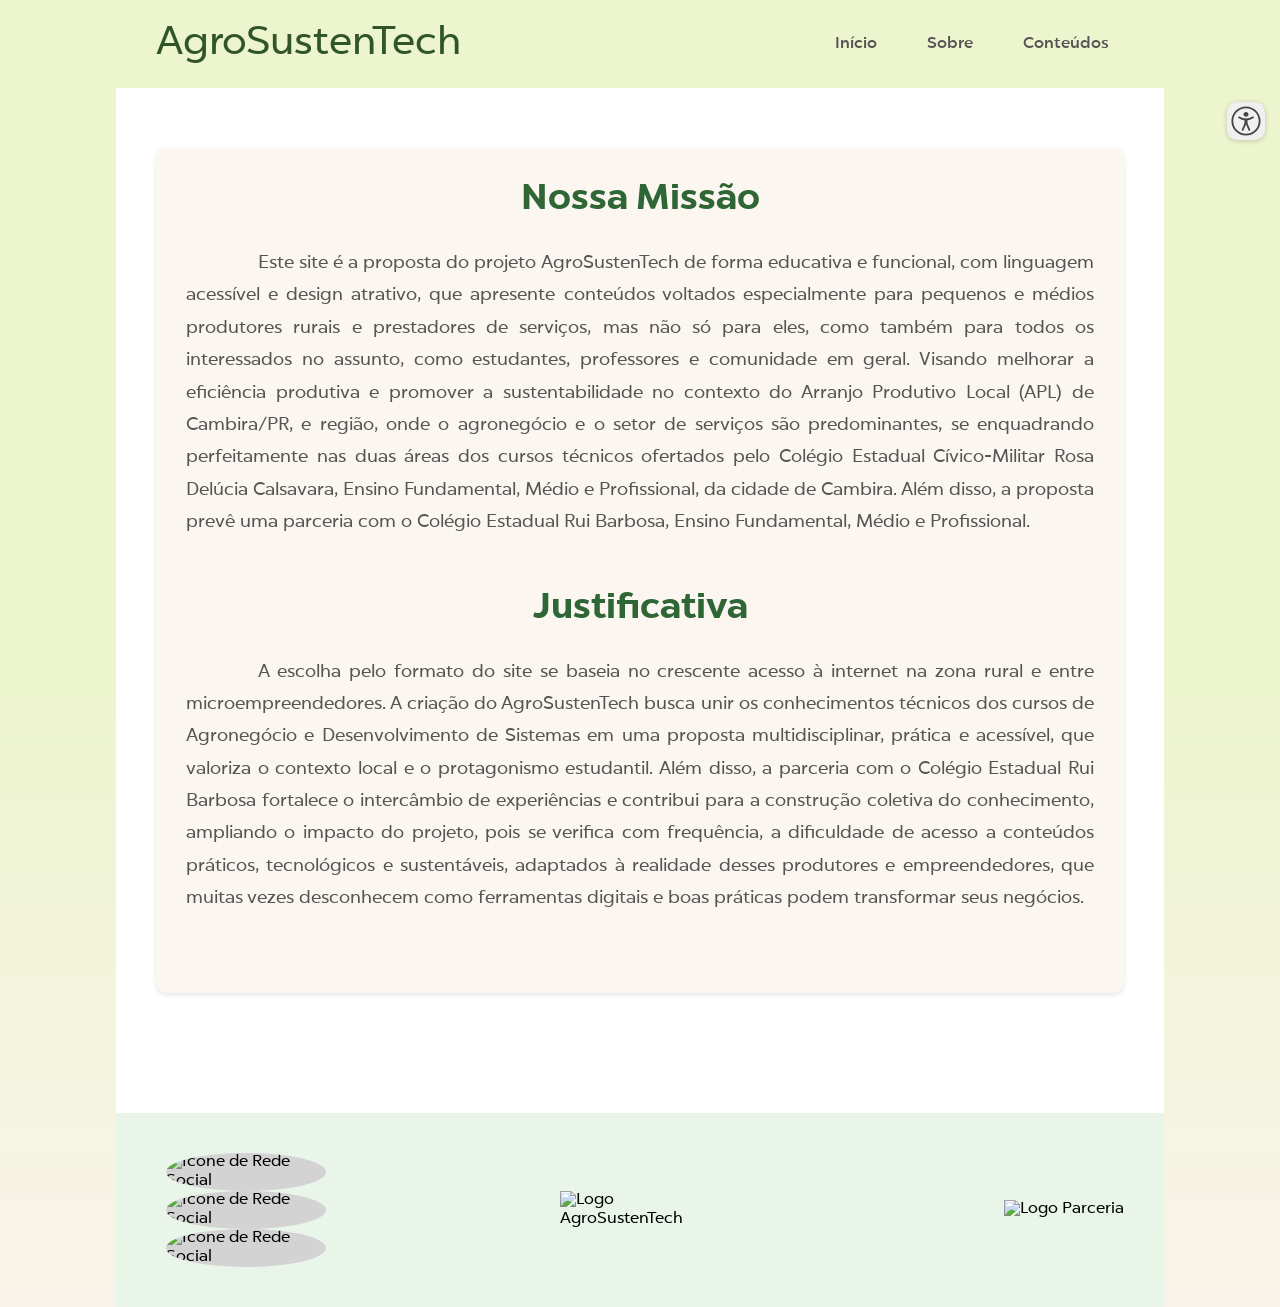
==== about/index.html @ 23686f04 "More things" ====
<!DOCTYPE html>
<html lang="en">

<head>
    <meta charset="UTF-8">
    <meta name="viewport" content="width=device-width, initial-scale=1.0">
    <title>Sobre Nós - AgroSustenTech</title>
    <link href="../styles/style.css" rel="stylesheet">
    <link rel="stylesheet" href="../acessibility/style.css" />
    <script type="text/javascript" src="../acessibility/script.js"></script>
</head>

<body>

    <div class="main-width">
        <nav>
            <div>
                <h1>
                    AgroSustenTech
                </h1>
            </div>
            <div class="nav-links-wrapper">
                <ul>
                    <li><a href="../">Início</a></li>
                    <li><a href="../about/">Sobre</a></li>
                    <li><a href="../#info">Conteúdos</a></li>
                </ul>
                <div class="hamburguer">
                    <div class="bar"></div>
                    <div class="bar"></div>
                    <div class="bar"></div>
                </div>
            </div>
        </nav>

        <section class="about-content">
            <div class="about-info-block">
                <h2>Nossa Missão</h2>
                <p>Este site é a proposta do projeto AgroSustenTech de forma educativa e funcional, com linguagem acessível e design atrativo, que apresente conteúdos voltados especialmente para pequenos e médios produtores rurais e prestadores de serviços, mas não só para eles, como também para todos os interessados no assunto, como estudantes, professores e comunidade em geral. Visando melhorar a eficiência produtiva e promover a sustentabilidade no contexto do Arranjo Produtivo Local (APL) de Cambira/PR, e região, onde o agronegócio e o setor de serviços são predominantes, se enquadrando perfeitamente nas duas áreas dos cursos técnicos ofertados pelo Colégio Estadual Cívico-Militar Rosa Delúcia Calsavara, Ensino Fundamental, Médio e Profissional, da cidade de Cambira. Além disso, a proposta prevê uma parceria com o Colégio Estadual Rui Barbosa, Ensino Fundamental, Médio e Profissional. 
    
            </p>
            <h2>Justificativa</h2>
            <p>            
            A escolha pelo formato do site se baseia no crescente acesso à internet na zona rural e entre microempreendedores. A criação do AgroSustenTech busca unir os conhecimentos técnicos dos cursos de Agronegócio e Desenvolvimento de Sistemas em uma proposta multidisciplinar, prática e acessível, que valoriza o contexto local e o protagonismo estudantil. Além disso, a parceria com o Colégio Estadual Rui Barbosa fortalece o intercâmbio de experiências e contribui para a construção coletiva do conhecimento, ampliando o impacto do projeto, pois se verifica com frequência, a dificuldade de acesso a conteúdos práticos, tecnológicos e sustentáveis, adaptados à realidade desses produtores e empreendedores, que muitas vezes desconhecem como ferramentas digitais e boas práticas podem transformar seus negócios.
            </p>
            </div>
        </section>
        <footer>
            <ul>
                <li>
                    <ul>
                        <li>
                            <img src="http://placehold.co/40x40" alt="Ícone de Rede Social">
                            <img src="http://placehold.co/40x40" alt="Ícone de Rede Social">
                            <img src="http://placehold.co/40x40" alt="Ícone de Rede Social">
                        </li>
                    </ul>
                </li>
                <li>
                    <img src="http://placehold.co/160x160" alt="Logo AgroSustenTech">
                </li>
                <li>
                    <img src="http://placehold.co/160x160" alt="Logo Parceria">
                </li>
            </ul>
        </footer>

                    
    </div>
    <script>
        const hamburguer = document.querySelector(".hamburguer");
        const nav = document.querySelector("nav")


        hamburguer.addEventListener("click", () => {
            nav.classList.toggle("nav-open")
        })

        var element = document.getElementById("markdown-content");
        element.innerHTML = MarkdownToHtml.parse(element.innerHTML);
    </script>
    <script type="text/javascript">
        ACCESSIBILITY.init();
    </script>

</body>

</html>
---- styles/style.css ----
/* Universal box-sizing and reset */
* {
    margin: 0;
    padding: 0;
    box-sizing: border-box;
    list-style: none;
}

/* Define the ChronicaPro font family with all its weights and styles */

/* ChronicaPro Thin */
@font-face {
    font-family: 'ChronicaPro';
    src: url('../fonts/TTF/ChronicaPro-Thin.ttf') format('truetype');
    font-weight: 100;
    /* Corresponds to Thin */
    font-style: normal;
    font-display: swap;
    /* Best practice for font loading */
}

/* ChronicaPro Thin Italic */
@font-face {
    font-family: 'ChronicaPro';
    src: url('../fonts/TTF/ChronicaProThinIt.ttf') format('truetype');
    font-weight: 100;
    font-style: italic;
    font-display: swap;
}

/* ChronicaPro UltraLight */
@font-face {
    font-family: 'ChronicaPro';
    src: url('../fonts/TTF/ChronicaPro-UltraLight.ttf') format('truetype');
    font-weight: 200;
    /* Corresponds to ExtraLight/UltraLight */
    font-style: normal;
    font-display: swap;
}

/* ChronicaPro UltraLight Italic */
@font-face {
    font-family: 'ChronicaPro';
    src: url('../fonts/TTF/ChronicaProUltraLightIt.ttf') format('truetype');
    font-weight: 200;
    font-style: italic;
    font-display: swap;
}

/* ChronicaPro Light */
@font-face {
    font-family: 'ChronicaPro';
    src: url('../fonts/TTF/ChronicaPro-Light.ttf') format('truetype');
    font-weight: 300;
    /* Corresponds to Light */
    font-style: normal;
    font-display: swap;
}

/* ChronicaPro Light Italic */
@font-face {
    font-family: 'ChronicaPro';
    src: url('../fonts/TTF/ChronicaProLightIt.ttf') format('truetype');
    font-weight: 300;
    font-style: italic;
    font-display: swap;
}

/* ChronicaPro Book / Regular (assuming Book is Regular or a specific weight) */
@font-face {
    font-family: 'ChronicaPro';
    src: url('../fonts/TTF/ChronicaPro-Book.ttf') format('truetype');
    font-weight: 400;
    /* Often 'Book' is normal/regular weight */
    font-style: normal;
    font-display: swap;
}

/* ChronicaPro Book Italic */
@font-face {
    font-family: 'ChronicaPro';
    src: url('../fonts/TTF/ChronicaProBookIt.ttf') format('truetype');
    font-weight: 400;
    font-style: italic;
    font-display: swap;
}

/* ChronicaPro Regular */
@font-face {
    font-family: 'ChronicaPro';
    src: url('../fonts/TTF/ChronicaPro-Regular.ttf') format('truetype');
    font-weight: normal;
    /* Also can be 400 */
    font-style: normal;
    font-display: swap;
}

/* ChronicaPro Regular Italic */
@font-face {
    font-family: 'ChronicaPro';
    src: url('../fonts/TTF/ChronicaProRegularIt.ttf') format('truetype');
    font-weight: normal;
    font-style: italic;
    font-display: swap;
}

/* ChronicaPro Medium */
@font-face {
    font-family: 'ChronicaPro';
    src: url('../fonts/TTF/ChronicaPro-Medium.ttf') format('truetype');
    font-weight: 500;
    /* Corresponds to Medium */
    font-style: normal;
    font-display: swap;
}

/* ChronicaPro Medium Italic */
@font-face {
    font-family: 'ChronicaPro';
    src: url('../fonts/TTF/ChronicaProMediumIt.ttf') format('truetype');
    font-weight: 500;
    font-style: italic;
    font-display: swap;
}

/* ChronicaPro Bold */
@font-face {
    font-family: 'ChronicaPro';
    src: url('../fonts/TTF/ChronicaPro-Bold.ttf') format('truetype');
    font-weight: bold;
    /* Also can be 700 */
    font-style: normal;
    font-display: swap;
}

/* ChronicaPro Bold Italic */
@font-face {
    font-family: 'ChronicaPro';
    src: url('../fonts/TTF/ChronicaProBoldIt.ttf') format('truetype');
    font-weight: bold;
    font-style: italic;
    font-display: swap;
}

/* ChronicaPro Heavy */
@font-face {
    font-family: 'ChronicaPro';
    src: url('../fonts/TTF/ChronicaPro-Heavy.ttf') format('truetype');
    font-weight: 800;
    /* Corresponds to ExtraBold/Heavy */
    font-style: normal;
    font-display: swap;
}

/* ChronicaPro Heavy Italic */
@font-face {
    font-family: 'ChronicaPro';
    src: url('../fonts/TTF/ChronicaProHeavyIt.ttf') format('truetype');
    font-weight: 800;
    font-style: italic;
    font-display: swap;
}

/* ChronicaPro Black */
@font-face {
    font-family: 'ChronicaPro';
    src: url('../fonts/TTF/ChronicaPro-Black.ttf') format('truetype');
    font-weight: 900;
    /* Corresponds to Black */
    font-style: normal;
    font-display: swap;
}

/* ChronicaPro Black Italic */
@font-face {
    font-family: 'ChronicaPro';
    src: url('../fonts/TTF/ChronicaProBlackIt.ttf') format('truetype');
    font-weight: 900;
    font-style: italic;
    font-display: swap;
}

html {
    scroll-behavior: smooth;
}

body {
    font-family: 'ChronicaPro', sans-serif;
    /* Applied ChronicaPro as the base font */
    /* Updated background to a beautiful linear gradient */
    background: linear-gradient(to bottom, #ecf5cd 50%, #f9f3e9);
    min-height: 100vh;
    /* Ensure the gradient covers the full viewport height */
    margin: 0;
    /* Remove default body margin */
}

.main-width {
    max-width: 1048px;
    margin: auto;
}

nav {
    background-color: #ecf5cd;
    padding: 20px 40px;
    display: flex;
    justify-content: space-between;
    align-items: center;
    position: relative;
}

nav div:first-child h1 {
    font-family: 'ChronicaPro', sans-serif;
    /* Applied ChronicaPro */
    color: #305528;
    font-size: 40px;
    font-weight: 400;
    /* Using Bold weight for logo */
}

/* Styles for navigation links (Desktop default) */
nav .nav-links-wrapper ul {
    display: flex;
    list-style: none;
    padding: 0;
    margin: 0;
}

nav .nav-links-wrapper ul li {
    margin-left: 20px;
}

nav .nav-links-wrapper ul li a {
    font-family: 'ChronicaPro', sans-serif;
    /* Applied ChronicaPro */
    text-decoration: none;
    color: #555;
    font-size: 16px;
    font-weight: 500;
    /* Using Medium weight for nav links */
    padding: 10px 15px;
    border-radius: 5px;
    transition: background-color 0.3s ease;
}

nav .nav-links-wrapper ul li a:hover {
    background-color: rgb(252, 246, 240);
}

/* Hamburger menu (hidden by default on desktop) */
nav .hamburguer {
    display: none;
    flex-direction: column;
    justify-content: space-between;
    width: 30px;
    height: 20px;
    cursor: pointer;
    z-index: 101;
}

nav .hamburguer .bar {
    width: 100%;
    height: 3px;
    background-color: #3d7e46;
    border-radius: 2px;
    transition: all 0.3s ease-in-out;
}

/* HERO */
.hero {
    height: 720px;
    background-color: #ecf5cd;
    width: 100%;
}

.hero .image {
    max-width: 1275px;
    width: 100%;
    height: 720px;
    margin: 0 auto;
    display: flex;
    align-items: center;
    justify-content: flex-start;
    background: url('../images/hero-bg.png') no-repeat center right;
    background-size: cover;
}

.hero .image .text {
    flex: 0.4;
    padding-right: 40px;
    padding-left: 40px;

}

.hero .image .text h1 {
    font-family: 'ChronicaPro', sans-serif;
    /* Applied ChronicaPro */
    color: #305528;
    font-size: 48px;
    line-height: 1.2;
    margin-bottom: 20px;
    font-weight: 500;
    /* Using Heavy weight for the main hero title */
}

.hero .image .text p {
    font-family: 'ChronicaPro', sans-serif;
    /* Applied ChronicaPro */
    color: #3d542e;
    font-size: 18px;
    line-height: 1.6;
    font-weight: 400;
    /* Using Light weight for hero subtitle */
}

/* INFO */
.info {
    background: #fff;
    padding: 60px 40px;
}

.info ul {
    max-width: 968px;
    margin: 0 auto;
    display: flex;
    justify-content: space-around;
    padding: 0;
}

.info ul li {
    flex: 1;
    background: #fcf6f0;
    padding: 20px;
    border-radius: 10px;
    text-align: center;
    box-shadow: 0 2px 5px rgba(0, 0, 0, 0.1);
    margin: 0 10px;
    display: flex;
    flex-direction: column;

}

.info ul li:first-child {
    margin-left: 0;
}

.info ul li:last-child {
    margin-right: 0;
}

.info ul li h1 {
    font-family: 'ChronicaPro', sans-serif;
    /* Applied ChronicaPro */
    color: #2e6635;
    font-size: 22px;
    margin-bottom: 15px;
    font-weight: 700;
    /* Using Bold weight for info card titles */
}

.info ul li img {
    width: 80px;
    height: 80px;
    margin-bottom: 20px;
    align-self: center;
}

.info ul li p {
    font-family: 'ChronicaPro', sans-serif;
    /* Applied ChronicaPro */
    color: #555;
    font-size: 16px;
    line-height: 1.5;
    margin-bottom: 25px;
    font-weight: 400;
    /* Using Book/Regular weight for info card descriptions */
}

.info ul li button {
    font-family: 'ChronicaPro', sans-serif;
    /* Applied ChronicaPro */
    background-color: #e9c98c;
    color: #141905;
    border: none;
    padding: 12px 25px;
    border-radius: 5px;
    font-size: 16px;
    font-weight: 400;
    margin-top: auto;
    /* Using Bold weight for buttons */
    cursor: pointer;
    transition: background-color 0.3s ease;
    border-radius: 50px;
    width: 100%;

}

.info ul li button:hover {
    background-color: #e0b36a;
}

/* FOOTER */
footer {
    background: #e9f5e9;
    padding: 40px 40px;
}

footer>ul {
    max-width: 968px;
    margin: 0 auto;
    display: flex;
    justify-content: space-between;
    align-items: center;
    padding: 0;
}

footer>ul>li {
    flex: 1;
    display: flex;
    justify-content: center;
}

footer>ul>li:first-child {
    justify-content: flex-start;
}

footer>ul>li:last-child {
    justify-content: flex-end;
}

footer>ul>li ul {
    display: flex;
    padding: 0;
}

footer>ul>li ul li {
    margin: 0 10px;
}

footer>ul>li ul li img {
    width: 40px;
    height: 40px;
    border-radius: 50%;
    background-color: #d3d3d3;
}

footer>ul>li img {
    max-width: 160px;
    height: auto;
}

/* Responsive adjustments */
@media (max-width: 768px) {

    /* Hide desktop navigation links */
    nav .nav-links-wrapper ul {
        display: none;
        flex-direction: column;
        position: absolute;
        top: 100%;
        left: 0;
        width: 100%;
        background-color: #ffffff;
        box-shadow: 0 4px 8px rgba(0, 0, 0, 0.1);
        padding: 20px 0;
        z-index: 100;
        transition: transform 0.3s ease-out;
        transform: translateY(-100%);
    }

    /* Adjust list item and link styles for mobile menu */
    nav .nav-links-wrapper ul li {
        margin: 0;
    }

    nav .nav-links-wrapper ul li a {
        font-family: 'ChronicaPro', sans-serif;
        /* Applied ChronicaPro */
        padding: 15px 0;
        width: 100%;
        display: block;
        text-align: center;
        color: #3d7e46;
        font-weight: 500;
        /* Using Medium weight for mobile nav links */
    }

    /* Show the hamburger menu on small screens */
    nav .hamburguer {
        display: flex;
    }

    /* Styles when the nav is open */
    nav.nav-open .nav-links-wrapper ul {
        display: flex;
        transform: translateY(0);
    }

    /* Hamburger icon transformation */
    nav.nav-open .hamburguer .bar:nth-child(1) {
        transform: translateY(8px) rotate(45deg);
    }

    nav.nav-open .hamburguer .bar:nth-child(2) {
        opacity: 0;
    }

    nav.nav-open .hamburguer .bar:nth-child(3) {
        transform: translateY(-8px) rotate(-45deg);
    }

    /* Other mobile adjustments */
    .hero .image {
        flex-direction: column;
        align-items: center;
        justify-content: center;
        text-align: center;
        background-position: center bottom;
        background: linear-gradient(to bottom, #ecf5cd 50%, #d5ddb9);

    }

    .hero .image .text {

        padding-right: 0;
        padding-left: 0;
        margin-bottom: 30px;
    }

    .info ul {
        flex-direction: column;
        align-items: center;
    }

    .info ul li {
        margin: 15px 0;
        width: 90%;
    }

    footer>ul {
        flex-direction: column;
        align-items: center;
        text-align: center;
    }

    footer>ul>li {
        margin-bottom: 20px;
    }

    footer>ul>li:first-child {
        justify-content: center;
    }

    footer>ul>li:last-child {
        justify-content: center;
    }
}

/* NOTICIAS NA HOME */
.display-news > ul > li {
    display: flex;

}

/* NOTICIA */

.about-new {
    display: flex;
    align-items: center;

}


.about-new p{
    margin-left: 10px;
}


.news-section > p {
    line-height: 1.5;

}

.news-section > img {
    padding: 5px;
    border-radius: 20px;
    width: 50%;
    display: block;
}

.news-title {
    font-size: 48px;
}

#markdown-content {
    line-height: 1.5;
    font-size: 18px;
    width: 80%;
    text-align: justify !important;
}

#markdown-content > p {
    text-indent: 70px;
}

.news-container {
    background: #ecf5cd;
    padding-top: 72px;

}

/* ABOUT US PAGE */

.about-text h1 {
    font-family: 'ChronicaPro', sans-serif;
    color: #ffffff;
    font-size: 52px;
    line-height: 1.2;
    margin-bottom: 10px;
    font-weight: 700; /* Bold */
}

.about-text p {
    font-family: 'ChronicaPro', sans-serif;
    color: #e0eee0;
    font-size: 20px;
    line-height: 1.6;
    font-weight: 300; /* Light */
}

.about-content {
    background: #fff;
    padding: 60px 40px;
    max-width: 1048px;
    margin: 0 auto;
}

.about-info-block {
    margin-bottom: 60px;
    padding: 30px;
    background: #fcf6f0;
    border-radius: 10px;
    box-shadow: 0 2px 5px rgba(0, 0, 0, 0.1);
}

.about-info-block h2 {
    font-family: 'ChronicaPro', sans-serif;
    color: #2e6635;
    font-size: 36px;
    margin-bottom: 25px;
    text-align: center;
    font-weight: 700; /* Bold */
}

.about-info-block p {
    font-family: 'ChronicaPro', sans-serif;
    color: #555;
    font-size: 18px;
    line-height: 1.8;
    text-align: justify;
    font-weight: 400; /* Book/Regular */
    text-indent: 72px;
    margin-bottom: 48px;
}

.about-info-block ul {
    display: flex;
    flex-wrap: wrap; /* Permite que os itens quebrem linha */
    justify-content: space-around;
    padding: 0;
    margin-top: 30px;
}

.about-info-block ul li {
    flex: 1;
    min-width: 250px; /* Largura mínima para os itens */
    margin: 15px;
    padding: 25px;
    background: #fdfaf7;
    border-radius: 8px;
    box-shadow: 0 1px 3px rgba(0, 0, 0, 0.08);
    text-align: center;
}

.about-info-block ul li h3 {
    font-family: 'ChronicaPro', sans-serif;
    color: #3d7e46;
    font-size: 24px;
    margin-bottom: 10px;
    font-weight: 600; /* SemiBold */
}

.about-info-block ul li p {
    font-family: 'ChronicaPro', sans-serif;
    color: #666;
    font-size: 16px;
    line-height: 1.6;
    font-weight: 300; /* Light */
    text-align: center;
}


/* Responsive adjustments for About Us page */
@media (max-width: 768px) {
    .about-text h1 {
        font-size: 38px;
    }

    .about-text p {
        font-size: 16px;
    }

    .about-info-block h2 {
        font-size: 30px;
    }

    .about-info-block ul {
        flex-direction: column;
        align-items: center;
    }

    .about-info-block ul li {
        width: 90%;
        margin: 15px 0;
    }

}

@media (max-width: 480px) {
    .about-text h1 {
        font-size: 32px;
    }

    .about-text p {
        font-size: 14px;
    }

    .about-info-block {
        padding: 20px;
    }
}


hr {
    margin-top: 48px;
    margin-bottom: 48px;
}
---- acessibility/style.css ----
#accessibilityWidget {
  position: fixed;
  top: 150px;
  right: -300px;
  opacity: 0;
  width: 250px;
  max-height: calc(100% - 150px);
  overflow: hidden;
  overflow-y: auto;
  display: block;
  opacity: 0;
  visibility: hidden;
  background-color: #ffffff;
  z-index: 999;

  -webkit-box-sizing: border-box;
  -moz-box-sizing: border-box;
  -o-box-sizing: border-box;
  -ms-box-sizing: border-box;
  box-sizing: border-box;

  -webkit-transition: ease-in-out 0.3s;
  -moz-transition: ease-in-out 0.3s;
  -o-transition: ease-in-out 0.3s;
  -ms-transition: ease-in-out 0.3s;
  transition: ease-in-out 0.3s;

  -webkit-border-radius: 10px;
  -moz-border-radius: 10px;
  -o-border-radius: 10px;
  -ms-border-radius: 10px;
  border-radius: 10px;

  -webkit-box-shadow: 0 1px 5px rgba(0, 0, 0, 0.2);
  -moz-box-shadow: 0 1px 5px rgba(0, 0, 0, 0.2);
  -o-box-shadow: 0 1px 5px rgba(0, 0, 0, 0.2);
  -ms-box-shadow: 0 1px 5px rgba(0, 0, 0, 0.2);
  box-shadow: 0 1px 5px rgba(0, 0, 0, 0.2);
}
body.accessibilityOpen #accessibilityWidget {
  visibility: visible;
  display: block;
  opacity: 1;
  background-color: #000000;
  right: 15px;
}

#accessibilityWidget .accessibilityWrapper {
  position: relative;
  width: 100%;
  height: 100%;
  background-color: #f5f5f5;
  color: #666666;
  max-height: 100%;
}

#accessibilityWidget .accessibilityWrapper .accessibilityClose {
  position: absolute;
  right: 0;
  padding: 20px;
  color: #333333;
  z-index: 1;
  cursor: pointer;

  -webkit-box-shadow: rgba(255, 255, 255, 0.3);
  -moz-box-shadow: rgba(255, 255, 255, 0.3);
  -o-box-shadow: rgba(255, 255, 255, 0.3);
  -ms-box-shadow: rgba(255, 255, 255, 0.3);
  box-shadow: rgba(255, 255, 255, 0.3);

  -webkit-border-radius: 5px;
  -moz-border-radius: 5px;
  -o-border-radius: 5px;
  -ms-border-radius: 5px;
  border-radius: 5px;
}
#accessibilityWidget .accessibilityWrapper .accessibilityClose::after,
#accessibilityWidget .accessibilityWrapper .accessibilityClose::before {
  content: " ";
  display: block;
  position: absolute;
  height: 16px;
  top: 11px;
  width: 3px;
  background-color: #666666;

  -webkit-border-radius: 4px;
  -moz-border-radius: 4px;
  -o-border-radius: 4px;
  -ms-border-radius: 4px;
  border-radius: 4px;
}
#accessibilityWidget .accessibilityWrapper .accessibilityClose::after {
  -webkit-transform: rotate(45deg);
  -moz-transform: rotate(45deg);
  -o-transform: rotate(45deg);
  -ms-transform: rotate(45deg);
  transform: rotate(45deg);
}
#accessibilityWidget .accessibilityWrapper .accessibilityClose::before {
  -webkit-transform: rotate(-45deg);
  -moz-transform: rotate(-45deg);
  -o-transform: rotate(-45deg);
  -ms-transform: rotate(-45deg);
  transform: rotate(-45deg);
}

#accessibilityWidget .accessibilityWrapper .accessibilityHeader {
  position: relative;
  left: 0;
  right: 0;
  top: 0;
  background: #f0f0f0;
  padding: 5px 10px;
  color: #333333;
  line-height: 30px !important;
  font-size: 17px !important;
}
#accessibilityWidget .accessibilityWrapper .accessibilityHeader span {
  line-height: 30px !important;
  font-size: 17px !important;
}

#accessibilityWidget .accessibilityWrapper .accessibilityContent {
  position: relative;
  height: calc(100% - 60px);
  padding-bottom: 40px;
}
#accessibilityWidget .accessibilityWrapper .accessibilityContent::after {
  content: " ";
  display: table;
  clear: both;
  width: 100%;
}
#accessibilityWidget .accessibilityWrapper .accessibilityContent button span {
  line-height: 30px !important;
  font-size: 17px !important;
}
#accessibilityWidget .accessibilityWrapper .accessibilityContent button {
  position: relative;
  width: 50%;
  height: 25%;
  float: left;
  padding: 40px 0 5px;
  border: none;
  background-color: #f5f5f5;
  line-height: 20px !important;
  font-size: 14px !important;

  -webkit-transition: ease-in-out 0.2s;
  -moz-transition: ease-in-out 0.2s;
  -o-transition: ease-in-out 0.2s;
  -ms-transition: ease-in-out 0.2s;
  transition: ease-in-out 0.2s;
}
#accessibilityWidget
  .accessibilityWrapper
  .accessibilityContent
  button.accessibilityActive::after {
  content: " ";
  display: block;
  position: absolute;
  left: 3px;
  top: 3px;
  bottom: 3px;
  right: 3px;
  border: 3px solid #63ab31;

  -webkit-border-radius: 4px;
  -moz-border-radius: 4px;
  -o-border-radius: 4px;
  -ms-border-radius: 4px;
  border-radius: 4px;
}
#accessibilityWidget .accessibilityWrapper .accessibilityContent button:hover,
#accessibilityWidget .accessibilityWrapper .accessibilityContent button:active {
  background-color: #e0e0e0;
  cursor: pointer;
}
#accessibilityWidget
  .accessibilityWrapper
  .accessibilityContent
  button.accessibilityActive {
  background-color: #c5c5c5;
}
#accessibilityWidget .accessibilityWrapper .accessibilityContent button svg,
#accessibilityWidget .accessibilityWrapper .accessibilityContent button img {
  position: absolute;
  left: 50%;
  top: 11px;
  width: 23px;
  height: 23px;
  margin-left: -15px;
}

#accessibilityWidget .accessibilityWrapper .accessibilityFooter {
  position: absolute;
  left: 0;
  right: 0;
  top: calc(100% - 40px);
  background: #f0f0f0;
  padding: 5px 10px;
  color: #333333;
  line-height: 30px;
  text-align: center;
  line-height: 30px !important;
  font-size: 17px !important;
}
#accessibilityWidget .accessibilityWrapper .accessibilityFooter a {
  cursor: pointer;
  line-height: 30px !important;
  font-size: 17px !important;
}
#accessibilityWidget .accessibilityWrapper .accessibilityFooter span {
  line-height: 30px !important;
  font-size: 17px !important;
}
#accessibilityWidget .accessibilityWrapper .accessibilityFooter svg {
  fill: #666666;
  width: 18px;
  height: 18px;
  position: relative;
  top: 2px;
}

body.accessibilityInvertColors {
  -webkit-filter: invert(100%) !important;
  -moz-filter: invert(100%) !important;
  -o-filter: invert(100%) !important;
  -ms-filter: invert(100%) !important;
  filter: invert(100%) !important;

  overflow-x: hidden;
}
body.accessibilityStopAnimations,
body.accessibilityStopAnimations * {
  -webkit-transition: 0s !important;
  -moz-transition: 0s !important;
  -o-transition: 0s !important;
  -ms-transition: 0s !important;
  transition: 0s !important;

  overflow-x: hidden;
}
body.accessibilityContrast {
  -webkit-filter: contrast(100%) !important;
  -moz-filter: contrast(100%) !important;
  -o-filter: contrast(100%) !important;
  -ms-filter: contrast(100%) !important;
  filter: contrast(100%) !important;

  background-color: #ffffff !important;
  color: #000000 !important;
  overflow-x: hidden;
}
body.accessibilityGrayScale {
  -webkit-filter: grayscale(100%) !important;
  -o-filter: grayscale(100%) !important;
  -ms-filter: grayscale(100%) !important;
  -moz-filter: grayscale(100%) !important;
  filter: grayscale(100%) !important;

  overflow-x: hidden;
}
body.accessibilityGrayScale.accessibilityContrast.accessibilityInvertColors,
body.accessibilityGrayScale.accessibilityContrast.accessibilityInvertColors * {
  -webkit-filter: invert(100%) contrast(100%) grayscale(100%) !important;
  -moz-filter: invert(100%) contrast(100%) grayscale(100%) !important;
  -o-filter: invert(100%) contrast(100%) grayscale(100%) !important;
  -ms-filter: invert(100%) contrast(100%) grayscale(100%) !important;
  filter: invert(100%) contrast(100%) grayscale(100%) !important;

  color: #000000 !important;
  background-color: #ffffff !important;
  overflow-x: hidden;
}
body.accessibilityInvertColors.accessibilityContrast,
body.accessibilityInvertColors.accessibilityContrast * {
  background-color: #ffffff !important;
  color: #000000 !important;
  overflow-x: hidden;

  -webkit-filter: invert(100%) contrast(100%) !important;
  -moz-filter: invert(100%) contrast(100%) !important;
  -o-filter: invert(100%) contrast(100%) !important;
  -ms-filter: invert(100%) contrast(100%) !important;
  filter: invert(100%) contrast(100%) !important;
}
body.accessibilityHighLightLinks a {
  border: 4px solid #ff0000 !important;
}
body.accessibilityBigCursor,
body.accessibilityBigCursor *,
body.accessibilityBigCursor *:hover,
body.accessibilityBigCursor *:active {
  cursor: url("data:image/svg+xml,%3Csvg width='94.079' height='124.12' version='1.1' viewBox='0 0 94.079515 124.11976' xml:space='preserve' xmlns='http://www.w3.org/2000/svg' xmlns:cc='http://creativecommons.org/ns%23' xmlns:dc='http://purl.org/dc/elements/1.1/' xmlns:rdf='http://www.w3.org/1999/02/22-rdf-syntax-ns%23'%3E%3Cmetadata%3E%3Crdf:RDF%3E%3Ccc:Work rdf:about=''%3E%3Cdc:format%3Eimage/svg%2Bxml%3C/dc:format%3E%3Cdc:type rdf:resource='http://purl.org/dc/dcmitype/StillImage'/%3E%3Cdc:title/%3E%3C/cc:Work%3E%3C/rdf:RDF%3E%3C/metadata%3E%3Cg transform='matrix(.26766 0 0 .26766 .001606 .00032237)'%3E%3Cg transform='translate(-56.12 3.8532e-4)'%3E%3Cpath d='m407.45 224.87c0.85-6.517-1.983-13.317-7.65-16.717l-317.62-205.42c-5.1-3.4-11.9-3.683-17.283-0.567-5.383 3.117-8.783 8.783-8.783 15.017v363.23c0 6.517 3.683 12.183 9.35 15.3 5.667 2.833 12.75 2.267 17.85-1.7l90.1-67.433 82.45 129.2c3.117 5.1 8.783 7.933 14.45 7.933 2.833 0 5.95-0.85 8.5-2.267l84.15-48.733c3.967-2.267 6.8-6.233 7.933-10.767 1.133-4.533 0.283-9.35-2.267-13.033l-76.783-120.98 103.7-29.183c6.233-1.983 11.05-7.367 11.9-13.883zm-147.05 16.433c-5.1 1.417-9.35 5.383-11.333 10.2-1.983 5.1-1.417 10.767 1.417 15.3l79.333 125.23-54.683 31.733-83.017-130.9c-2.55-3.967-6.517-6.8-11.333-7.65-1.133-0.283-1.983-0.283-3.117-0.283-3.683 0-7.083 1.133-10.2 3.4l-77.633 58.083v-298.07l260.1 168.02z'/%3E%3C/g%3E%3Cpath d='m219.01 423.77c0-1.469-0.69303-2.9656-1.5401-3.3258-0.84704-0.36023-18.31-27.017-38.807-59.236-44.656-70.196-45.201-70.907-54.395-70.907-5.8205 0-12.922 4.4491-44.832 28.088-20.854 15.448-39.096 28.541-40.54 29.095-2.1738 0.83417-2.6237-23.963-2.6237-144.61 0-92.604 0.69275-145.61 1.9029-145.61 1.632 0 249.86 159.26 254.08 163.01 0.83861 0.7463-16.67 6.438-38.908 12.648-46.69 13.039-52.607 15.251-56.801 21.24-6.432 9.183-6.4788 9.0865 40.214 82.987 23.266 36.823 35.153 57.4 34.436 59.612-1.1539 3.5628-41.049 27.535-48.077 28.888-2.5405 0.48924-4.1079-0.22799-4.1079-1.8797z' fill='%23efefef' stroke-width='1.9649'/%3E%3C/g%3E%3C/svg%3E"),
    auto !important;
}

.accessibilityTriggerButton {
  position: fixed;
  right: 15px;
  top: 102px;
  background: #f0f0f0;
  max-height: 38px;
  max-width: 38px;
  box-sizing: border-box;
  padding: 2px;
  overflow: hidden !important;
  z-index: 999;

  -webkit-box-shadow: 0 1px 5px rgba(0, 0, 0, 0.2);
  -moz-box-shadow: 0 1px 5px rgba(0, 0, 0, 0.2);
  -o-box-shadow: 0 1px 5px rgba(0, 0, 0, 0.2);
  -ms-box-shadow: 0 1px 5px rgba(0, 0, 0, 0.2);
  box-shadow: 0 1px 5px rgba(0, 0, 0, 0.2);

  -webkit-border-radius: 10px;
  -moz-border-radius: 10px;
  -o-border-radius: 10px;
  -ms-border-radius: 10px;
  border-radius: 10px;
}
.accessibilityTriggerButton img,
.accessibilityTriggerButton svg {
  position: relative;
  max-width: 100%;
  max-height: 100%;
  fill: #444444 !important;
  height: 100%;
}
.accessibilityTriggerButton svg * {
  fill: #444444 !important;
}
.enabled[vw] {
  top: 50px;
  right: 15px;
  margin-top: 0;
}
.enabled[vw] img {
  -webkit-filter: drop-shadow(0 0 5px rgba(0, 0, 0, 0.4));
  -o-filter: drop-shadow(0 0 5px rgba(0, 0, 0, 0.4));
  -ms-filter: drop-shadow(0 0 5px rgba(0, 0, 0, 0.4));
  -moz-filter: drop-shadow(0 0 5px rgba(0, 0, 0, 0.4));
  filter: drop-shadow(0 0 5px rgba(0, 0, 0, 0.4));
}
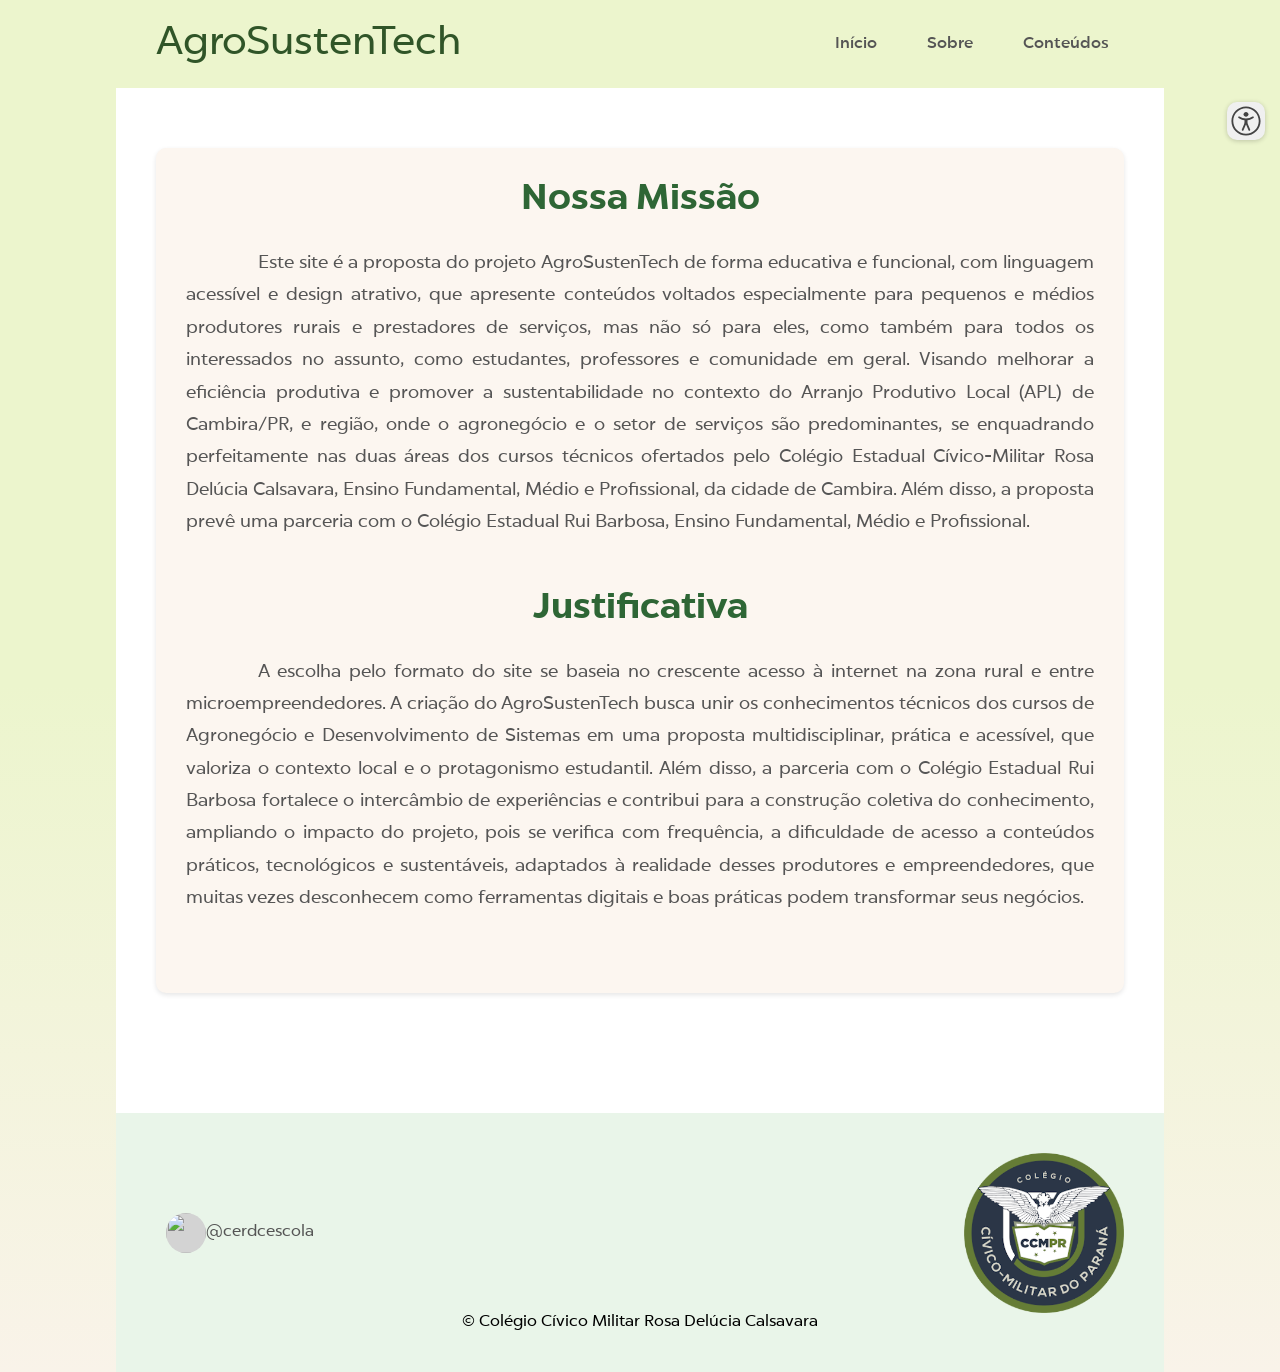
==== commit e493b731: "Formatando o código com o prettier, tornando-o bonitão!" ====
--- a/about/index.html
+++ b/about/index.html
@@ -1,88 +1,106 @@
 <!DOCTYPE html>
 <html lang="en">
-
-<head>
-    <meta charset="UTF-8">
-    <meta name="viewport" content="width=device-width, initial-scale=1.0">
+  <head>
+    <meta charset="UTF-8" />
+    <meta name="viewport" content="width=device-width, initial-scale=1.0" />
     <title>Sobre Nós - AgroSustenTech</title>
-    <link href="../styles/style.css" rel="stylesheet">
+    <link href="../styles/style.css" rel="stylesheet" />
     <link rel="stylesheet" href="../acessibility/style.css" />
     <script type="text/javascript" src="../acessibility/script.js"></script>
-</head>
+  </head>
 
-<body>
+  <body>
+    <div class="main-width">
+      <nav>
+        <div>
+          <h1>AgroSustenTech</h1>
+        </div>
+        <div class="nav-links-wrapper">
+          <ul>
+            <li><a href="../">Início</a></li>
+            <li><a href="../about/">Sobre</a></li>
+            <li><a href="../#info">Conteúdos</a></li>
+          </ul>
+          <div class="hamburguer">
+            <div class="bar"></div>
+            <div class="bar"></div>
+            <div class="bar"></div>
+          </div>
+        </div>
+      </nav>
 
-    <div class="main-width">
-        <nav>
-            <div>
-                <h1>
-                    AgroSustenTech
-                </h1>
-            </div>
-            <div class="nav-links-wrapper">
-                <ul>
-                    <li><a href="../">Início</a></li>
-                    <li><a href="../about/">Sobre</a></li>
-                    <li><a href="../#info">Conteúdos</a></li>
-                </ul>
-                <div class="hamburguer">
-                    <div class="bar"></div>
-                    <div class="bar"></div>
-                    <div class="bar"></div>
-                </div>
-            </div>
-        </nav>
-
-        <section class="about-content">
-            <div class="about-info-block">
-                <h2>Nossa Missão</h2>
-                <p>Este site é a proposta do projeto AgroSustenTech de forma educativa e funcional, com linguagem acessível e design atrativo, que apresente conteúdos voltados especialmente para pequenos e médios produtores rurais e prestadores de serviços, mas não só para eles, como também para todos os interessados no assunto, como estudantes, professores e comunidade em geral. Visando melhorar a eficiência produtiva e promover a sustentabilidade no contexto do Arranjo Produtivo Local (APL) de Cambira/PR, e região, onde o agronegócio e o setor de serviços são predominantes, se enquadrando perfeitamente nas duas áreas dos cursos técnicos ofertados pelo Colégio Estadual Cívico-Militar Rosa Delúcia Calsavara, Ensino Fundamental, Médio e Profissional, da cidade de Cambira. Além disso, a proposta prevê uma parceria com o Colégio Estadual Rui Barbosa, Ensino Fundamental, Médio e Profissional. 
-    
-            </p>
-            <h2>Justificativa</h2>
-            <p>            
-            A escolha pelo formato do site se baseia no crescente acesso à internet na zona rural e entre microempreendedores. A criação do AgroSustenTech busca unir os conhecimentos técnicos dos cursos de Agronegócio e Desenvolvimento de Sistemas em uma proposta multidisciplinar, prática e acessível, que valoriza o contexto local e o protagonismo estudantil. Além disso, a parceria com o Colégio Estadual Rui Barbosa fortalece o intercâmbio de experiências e contribui para a construção coletiva do conhecimento, ampliando o impacto do projeto, pois se verifica com frequência, a dificuldade de acesso a conteúdos práticos, tecnológicos e sustentáveis, adaptados à realidade desses produtores e empreendedores, que muitas vezes desconhecem como ferramentas digitais e boas práticas podem transformar seus negócios.
-            </p>
-            </div>
-        </section>
-        <footer>
+      <section class="about-content">
+        <div class="about-info-block">
+          <h2>Nossa Missão</h2>
+          <p>
+            Este site é a proposta do projeto AgroSustenTech de forma educativa
+            e funcional, com linguagem acessível e design atrativo, que
+            apresente conteúdos voltados especialmente para pequenos e médios
+            produtores rurais e prestadores de serviços, mas não só para eles,
+            como também para todos os interessados no assunto, como estudantes,
+            professores e comunidade em geral. Visando melhorar a eficiência
+            produtiva e promover a sustentabilidade no contexto do Arranjo
+            Produtivo Local (APL) de Cambira/PR, e região, onde o agronegócio e
+            o setor de serviços são predominantes, se enquadrando perfeitamente
+            nas duas áreas dos cursos técnicos ofertados pelo Colégio Estadual
+            Cívico-Militar Rosa Delúcia Calsavara, Ensino Fundamental, Médio e
+            Profissional, da cidade de Cambira. Além disso, a proposta prevê uma
+            parceria com o Colégio Estadual Rui Barbosa, Ensino Fundamental,
+            Médio e Profissional.
+          </p>
+          <h2>Justificativa</h2>
+          <p>
+            A escolha pelo formato do site se baseia no crescente acesso à
+            internet na zona rural e entre microempreendedores. A criação do
+            AgroSustenTech busca unir os conhecimentos técnicos dos cursos de
+            Agronegócio e Desenvolvimento de Sistemas em uma proposta
+            multidisciplinar, prática e acessível, que valoriza o contexto local
+            e o protagonismo estudantil. Além disso, a parceria com o Colégio
+            Estadual Rui Barbosa fortalece o intercâmbio de experiências e
+            contribui para a construção coletiva do conhecimento, ampliando o
+            impacto do projeto, pois se verifica com frequência, a dificuldade
+            de acesso a conteúdos práticos, tecnológicos e sustentáveis,
+            adaptados à realidade desses produtores e empreendedores, que muitas
+            vezes desconhecem como ferramentas digitais e boas práticas podem
+            transformar seus negócios.
+          </p>
+        </div>
+      </section>
+      <footer>
+        <ul>
+          <li>
             <ul>
-                <li>
-                    <ul>
-                        <li>
-                            <img src="http://placehold.co/40x40" alt="Ícone de Rede Social">
-                            <img src="http://placehold.co/40x40" alt="Ícone de Rede Social">
-                            <img src="http://placehold.co/40x40" alt="Ícone de Rede Social">
-                        </li>
-                    </ul>
-                </li>
-                <li>
-                    <img src="http://placehold.co/160x160" alt="Logo AgroSustenTech">
-                </li>
-                <li>
-                    <img src="http://placehold.co/160x160" alt="Logo Parceria">
-                </li>
+              <li>
+                <img src="../images/sm_5b37de3263964.jpg" alt="" />
+                <a href="https://www.instagram.com/cerdcescola/"
+                  >@cerdcescola</a
+                >
+              </li>
             </ul>
-        </footer>
-
-                    
+          </li>
+          <li></li>
+          <li>
+            <img src="../images/brasao_cpmpr270.png" alt="" />
+          </li>
+        </ul>
+        <p class="copyright">
+          &copy; Colégio Cívico Militar Rosa Delúcia Calsavara
+        </p>
+      </footer>
     </div>
     <script>
-        const hamburguer = document.querySelector(".hamburguer");
-        const nav = document.querySelector("nav")
+      const hamburguer = document.querySelector(".hamburguer");
+      const nav = document.querySelector("nav");
 
+      hamburguer.addEventListener("click", () => {
+        nav.classList.toggle("nav-open");
+      });
 
-        hamburguer.addEventListener("click", () => {
-            nav.classList.toggle("nav-open")
-        })
-
-        var element = document.getElementById("markdown-content");
-        element.innerHTML = MarkdownToHtml.parse(element.innerHTML);
+      var element = document.getElementById("markdown-content");
+      element.innerHTML = MarkdownToHtml.parse(element.innerHTML);
     </script>
     <script type="text/javascript">
-        ACCESSIBILITY.init();
+      ACCESSIBILITY.init();
     </script>
-
-</body>
-
-</html>+  </body>
+</html>
--- a/styles/style.css
+++ b/styles/style.css
@@ -1,747 +1,725 @@
-/* Universal box-sizing and reset */
+/* Reset */
 * {
-    margin: 0;
-    padding: 0;
-    box-sizing: border-box;
-    list-style: none;
-}
-
-/* Define the ChronicaPro font family with all its weights and styles */
+  margin: 0;
+  padding: 0;
+  box-sizing: border-box;
+  list-style: none;
+}
+
+/* FONTES DO PROJETO */
 
 /* ChronicaPro Thin */
 @font-face {
-    font-family: 'ChronicaPro';
-    src: url('../fonts/TTF/ChronicaPro-Thin.ttf') format('truetype');
-    font-weight: 100;
-    /* Corresponds to Thin */
-    font-style: normal;
-    font-display: swap;
-    /* Best practice for font loading */
+  font-family: "ChronicaPro";
+  src: url("../fonts/TTF/ChronicaPro-Thin.ttf") format("truetype");
+  font-weight: 100;
+  /* Corresponds to Thin */
+  font-style: normal;
+  font-display: swap;
+  /* Best practice for font loading */
 }
 
 /* ChronicaPro Thin Italic */
 @font-face {
-    font-family: 'ChronicaPro';
-    src: url('../fonts/TTF/ChronicaProThinIt.ttf') format('truetype');
-    font-weight: 100;
-    font-style: italic;
-    font-display: swap;
+  font-family: "ChronicaPro";
+  src: url("../fonts/TTF/ChronicaProThinIt.ttf") format("truetype");
+  font-weight: 100;
+  font-style: italic;
+  font-display: swap;
 }
 
 /* ChronicaPro UltraLight */
 @font-face {
-    font-family: 'ChronicaPro';
-    src: url('../fonts/TTF/ChronicaPro-UltraLight.ttf') format('truetype');
-    font-weight: 200;
-    /* Corresponds to ExtraLight/UltraLight */
-    font-style: normal;
-    font-display: swap;
+  font-family: "ChronicaPro";
+  src: url("../fonts/TTF/ChronicaPro-UltraLight.ttf") format("truetype");
+  font-weight: 200;
+  /* Corresponds to ExtraLight/UltraLight */
+  font-style: normal;
+  font-display: swap;
 }
 
 /* ChronicaPro UltraLight Italic */
 @font-face {
-    font-family: 'ChronicaPro';
-    src: url('../fonts/TTF/ChronicaProUltraLightIt.ttf') format('truetype');
-    font-weight: 200;
-    font-style: italic;
-    font-display: swap;
+  font-family: "ChronicaPro";
+  src: url("../fonts/TTF/ChronicaProUltraLightIt.ttf") format("truetype");
+  font-weight: 200;
+  font-style: italic;
+  font-display: swap;
 }
 
 /* ChronicaPro Light */
 @font-face {
-    font-family: 'ChronicaPro';
-    src: url('../fonts/TTF/ChronicaPro-Light.ttf') format('truetype');
-    font-weight: 300;
-    /* Corresponds to Light */
-    font-style: normal;
-    font-display: swap;
+  font-family: "ChronicaPro";
+  src: url("../fonts/TTF/ChronicaPro-Light.ttf") format("truetype");
+  font-weight: 300;
+  /* Corresponds to Light */
+  font-style: normal;
+  font-display: swap;
 }
 
 /* ChronicaPro Light Italic */
 @font-face {
-    font-family: 'ChronicaPro';
-    src: url('../fonts/TTF/ChronicaProLightIt.ttf') format('truetype');
-    font-weight: 300;
-    font-style: italic;
-    font-display: swap;
+  font-family: "ChronicaPro";
+  src: url("../fonts/TTF/ChronicaProLightIt.ttf") format("truetype");
+  font-weight: 300;
+  font-style: italic;
+  font-display: swap;
 }
 
 /* ChronicaPro Book / Regular (assuming Book is Regular or a specific weight) */
 @font-face {
-    font-family: 'ChronicaPro';
-    src: url('../fonts/TTF/ChronicaPro-Book.ttf') format('truetype');
-    font-weight: 400;
-    /* Often 'Book' is normal/regular weight */
-    font-style: normal;
-    font-display: swap;
+  font-family: "ChronicaPro";
+  src: url("../fonts/TTF/ChronicaPro-Book.ttf") format("truetype");
+  font-weight: 400;
+  /* Often 'Book' is normal/regular weight */
+  font-style: normal;
+  font-display: swap;
 }
 
 /* ChronicaPro Book Italic */
 @font-face {
-    font-family: 'ChronicaPro';
-    src: url('../fonts/TTF/ChronicaProBookIt.ttf') format('truetype');
-    font-weight: 400;
-    font-style: italic;
-    font-display: swap;
+  font-family: "ChronicaPro";
+  src: url("../fonts/TTF/ChronicaProBookIt.ttf") format("truetype");
+  font-weight: 400;
+  font-style: italic;
+  font-display: swap;
 }
 
 /* ChronicaPro Regular */
 @font-face {
-    font-family: 'ChronicaPro';
-    src: url('../fonts/TTF/ChronicaPro-Regular.ttf') format('truetype');
-    font-weight: normal;
-    /* Also can be 400 */
-    font-style: normal;
-    font-display: swap;
+  font-family: "ChronicaPro";
+  src: url("../fonts/TTF/ChronicaPro-Regular.ttf") format("truetype");
+  font-weight: normal;
+  /* Also can be 400 */
+  font-style: normal;
+  font-display: swap;
 }
 
 /* ChronicaPro Regular Italic */
 @font-face {
-    font-family: 'ChronicaPro';
-    src: url('../fonts/TTF/ChronicaProRegularIt.ttf') format('truetype');
-    font-weight: normal;
-    font-style: italic;
-    font-display: swap;
+  font-family: "ChronicaPro";
+  src: url("../fonts/TTF/ChronicaProRegularIt.ttf") format("truetype");
+  font-weight: normal;
+  font-style: italic;
+  font-display: swap;
 }
 
 /* ChronicaPro Medium */
 @font-face {
-    font-family: 'ChronicaPro';
-    src: url('../fonts/TTF/ChronicaPro-Medium.ttf') format('truetype');
-    font-weight: 500;
-    /* Corresponds to Medium */
-    font-style: normal;
-    font-display: swap;
+  font-family: "ChronicaPro";
+  src: url("../fonts/TTF/ChronicaPro-Medium.ttf") format("truetype");
+  font-weight: 500;
+  /* Corresponds to Medium */
+  font-style: normal;
+  font-display: swap;
 }
 
 /* ChronicaPro Medium Italic */
 @font-face {
-    font-family: 'ChronicaPro';
-    src: url('../fonts/TTF/ChronicaProMediumIt.ttf') format('truetype');
-    font-weight: 500;
-    font-style: italic;
-    font-display: swap;
+  font-family: "ChronicaPro";
+  src: url("../fonts/TTF/ChronicaProMediumIt.ttf") format("truetype");
+  font-weight: 500;
+  font-style: italic;
+  font-display: swap;
 }
 
 /* ChronicaPro Bold */
 @font-face {
-    font-family: 'ChronicaPro';
-    src: url('../fonts/TTF/ChronicaPro-Bold.ttf') format('truetype');
-    font-weight: bold;
-    /* Also can be 700 */
-    font-style: normal;
-    font-display: swap;
+  font-family: "ChronicaPro";
+  src: url("../fonts/TTF/ChronicaPro-Bold.ttf") format("truetype");
+  font-weight: bold;
+  /* Also can be 700 */
+  font-style: normal;
+  font-display: swap;
 }
 
 /* ChronicaPro Bold Italic */
 @font-face {
-    font-family: 'ChronicaPro';
-    src: url('../fonts/TTF/ChronicaProBoldIt.ttf') format('truetype');
-    font-weight: bold;
-    font-style: italic;
-    font-display: swap;
+  font-family: "ChronicaPro";
+  src: url("../fonts/TTF/ChronicaProBoldIt.ttf") format("truetype");
+  font-weight: bold;
+  font-style: italic;
+  font-display: swap;
 }
 
 /* ChronicaPro Heavy */
 @font-face {
-    font-family: 'ChronicaPro';
-    src: url('../fonts/TTF/ChronicaPro-Heavy.ttf') format('truetype');
-    font-weight: 800;
-    /* Corresponds to ExtraBold/Heavy */
-    font-style: normal;
-    font-display: swap;
+  font-family: "ChronicaPro";
+  src: url("../fonts/TTF/ChronicaPro-Heavy.ttf") format("truetype");
+  font-weight: 800;
+  /* Corresponds to ExtraBold/Heavy */
+  font-style: normal;
+  font-display: swap;
 }
 
 /* ChronicaPro Heavy Italic */
 @font-face {
-    font-family: 'ChronicaPro';
-    src: url('../fonts/TTF/ChronicaProHeavyIt.ttf') format('truetype');
-    font-weight: 800;
-    font-style: italic;
-    font-display: swap;
+  font-family: "ChronicaPro";
+  src: url("../fonts/TTF/ChronicaProHeavyIt.ttf") format("truetype");
+  font-weight: 800;
+  font-style: italic;
+  font-display: swap;
 }
 
 /* ChronicaPro Black */
 @font-face {
-    font-family: 'ChronicaPro';
-    src: url('../fonts/TTF/ChronicaPro-Black.ttf') format('truetype');
-    font-weight: 900;
-    /* Corresponds to Black */
-    font-style: normal;
-    font-display: swap;
+  font-family: "ChronicaPro";
+  src: url("../fonts/TTF/ChronicaPro-Black.ttf") format("truetype");
+  font-weight: 900;
+  /* Corresponds to Black */
+  font-style: normal;
+  font-display: swap;
 }
 
 /* ChronicaPro Black Italic */
 @font-face {
-    font-family: 'ChronicaPro';
-    src: url('../fonts/TTF/ChronicaProBlackIt.ttf') format('truetype');
-    font-weight: 900;
-    font-style: italic;
-    font-display: swap;
+  font-family: "ChronicaPro";
+  src: url("../fonts/TTF/ChronicaProBlackIt.ttf") format("truetype");
+  font-weight: 900;
+  font-style: italic;
+  font-display: swap;
 }
 
 html {
-    scroll-behavior: smooth;
+  scroll-behavior: smooth;
 }
 
 body {
-    font-family: 'ChronicaPro', sans-serif;
-    /* Applied ChronicaPro as the base font */
-    /* Updated background to a beautiful linear gradient */
-    background: linear-gradient(to bottom, #ecf5cd 50%, #f9f3e9);
-    min-height: 100vh;
-    /* Ensure the gradient covers the full viewport height */
-    margin: 0;
-    /* Remove default body margin */
+  font-family: "ChronicaPro", sans-serif;
+  background: linear-gradient(to bottom, #ecf5cd 50%, #f9f3e9);
+  min-height: 100vh;
+  margin: 0;
 }
 
 .main-width {
-    max-width: 1048px;
-    margin: auto;
+  max-width: 1048px;
+  margin: auto;
 }
 
 nav {
-    background-color: #ecf5cd;
-    padding: 20px 40px;
-    display: flex;
-    justify-content: space-between;
-    align-items: center;
-    position: relative;
+  background-color: #ecf5cd;
+  padding: 20px 40px;
+  display: flex;
+  justify-content: space-between;
+  align-items: center;
+  position: relative;
 }
 
 nav div:first-child h1 {
-    font-family: 'ChronicaPro', sans-serif;
-    /* Applied ChronicaPro */
-    color: #305528;
-    font-size: 40px;
-    font-weight: 400;
-    /* Using Bold weight for logo */
-}
-
-/* Styles for navigation links (Desktop default) */
+  font-family: "ChronicaPro", sans-serif;
+  color: #305528;
+  font-size: 40px;
+  font-weight: 400;
+}
+
+/* Styles for navigation links */
 nav .nav-links-wrapper ul {
-    display: flex;
-    list-style: none;
-    padding: 0;
-    margin: 0;
+  display: flex;
+  list-style: none;
+  padding: 0;
+  margin: 0;
 }
 
 nav .nav-links-wrapper ul li {
-    margin-left: 20px;
+  margin-left: 20px;
 }
 
 nav .nav-links-wrapper ul li a {
-    font-family: 'ChronicaPro', sans-serif;
-    /* Applied ChronicaPro */
-    text-decoration: none;
-    color: #555;
-    font-size: 16px;
-    font-weight: 500;
-    /* Using Medium weight for nav links */
-    padding: 10px 15px;
-    border-radius: 5px;
-    transition: background-color 0.3s ease;
+  font-family: "ChronicaPro", sans-serif;
+  text-decoration: none;
+  color: #555;
+  font-size: 16px;
+  font-weight: 500;
+  padding: 10px 15px;
+  border-radius: 5px;
+  transition: background-color 0.3s ease;
 }
 
 nav .nav-links-wrapper ul li a:hover {
-    background-color: rgb(252, 246, 240);
-}
-
-/* Hamburger menu (hidden by default on desktop) */
+  background-color: rgb(252, 246, 240);
+}
+
+/* Hamburger menu */
 nav .hamburguer {
+  display: none;
+  flex-direction: column;
+  justify-content: space-between;
+  width: 30px;
+  height: 20px;
+  cursor: pointer;
+  z-index: 101;
+}
+
+nav .hamburguer .bar {
+  width: 100%;
+  height: 3px;
+  background-color: #3d7e46;
+  border-radius: 2px;
+  transition: all 0.3s ease-in-out;
+}
+
+/* HERO */
+.hero {
+  height: 720px;
+  background-color: #ecf5cd;
+  width: 100%;
+}
+
+.hero .image {
+  max-width: 1275px;
+  width: 100%;
+  height: 720px;
+  margin: 0 auto;
+  display: flex;
+  align-items: center;
+  justify-content: flex-start;
+  background: url("../images/hero-bg.png") no-repeat center right;
+  background-size: cover;
+}
+
+.hero .image .text {
+  flex: 0.4;
+  padding-right: 40px;
+  padding-left: 40px;
+}
+
+.hero .image .text h1 {
+  font-family: "ChronicaPro", sans-serif;
+  color: #305528;
+  font-size: 48px;
+  line-height: 1.2;
+  margin-bottom: 20px;
+  font-weight: 500;
+}
+
+.hero .image .text p {
+  font-family: "ChronicaPro", sans-serif;
+  color: #3d542e;
+  font-size: 18px;
+  line-height: 1.6;
+  font-weight: 400;
+}
+
+/* INFO */
+.info {
+  background: #fff;
+  padding: 60px 40px;
+}
+
+.info ul {
+  max-width: 968px;
+  margin: 0 auto;
+  display: flex;
+  justify-content: space-around;
+  padding: 0;
+}
+
+.info ul li {
+  flex: 1;
+  background: #fcf6f0;
+  padding: 20px;
+  border-radius: 10px;
+  text-align: center;
+  box-shadow: 0 2px 5px rgba(0, 0, 0, 0.1);
+  margin: 0 10px;
+  display: flex;
+  flex-direction: column;
+}
+
+.info ul li:first-child {
+  margin-left: 0;
+}
+
+.info ul li:last-child {
+  margin-right: 0;
+}
+
+.info ul li h1 {
+  font-family: "ChronicaPro", sans-serif;
+  color: #2e6635;
+  font-size: 22px;
+  margin-bottom: 15px;
+  font-weight: 700;
+}
+
+.info ul li img {
+  width: 80px;
+  height: 80px;
+  margin-bottom: 20px;
+  align-self: center;
+}
+
+.info ul li p {
+  font-family: "ChronicaPro", sans-serif;
+  color: #555;
+  font-size: 16px;
+  line-height: 1.5;
+  margin-bottom: 25px;
+  font-weight: 400;
+}
+
+.info ul li button {
+  font-family: "ChronicaPro", sans-serif;
+  background-color: #e9c98c;
+  color: #141905;
+  border: none;
+  padding: 12px 25px;
+  border-radius: 5px;
+  font-size: 16px;
+  font-weight: 400;
+  margin-top: auto;
+  cursor: pointer;
+  transition: background-color 0.3s ease;
+  border-radius: 50px;
+  width: 100%;
+}
+
+.info ul li button:hover {
+  background-color: #e0b36a;
+}
+
+/* FOOTER */
+footer {
+  background: #e9f5e9;
+  padding: 40px 40px;
+}
+
+footer > ul {
+  max-width: 968px;
+  margin: 0 auto;
+  display: flex;
+  justify-content: space-between;
+  align-items: center;
+  padding: 0;
+}
+
+footer > ul > li {
+  flex: 1;
+  display: flex;
+  justify-content: center;
+}
+
+footer > ul > li:first-child {
+  justify-content: flex-start;
+}
+
+footer > ul > li:last-child {
+  justify-content: flex-end;
+}
+
+footer > ul > li ul {
+  display: flex;
+  padding: 0;
+}
+
+footer > ul > li ul li {
+  display: flex;
+  align-items: center;
+  margin: 0 10px;
+}
+
+footer > ul > li ul li a {
+  text-decoration: none;
+  color: #555;
+}
+
+footer > ul > li ul li img {
+  width: 40px;
+  height: 40px;
+  border-radius: 50%;
+  background-color: #d3d3d3;
+}
+
+footer > ul > li img {
+  max-width: 160px;
+  height: auto;
+}
+
+.copyright {
+  text-align: center;
+}
+
+/* Responsive adjustments */
+@media (max-width: 768px) {
+  /* Hide desktop navigation links */
+  nav .nav-links-wrapper ul {
     display: none;
     flex-direction: column;
-    justify-content: space-between;
-    width: 30px;
-    height: 20px;
-    cursor: pointer;
-    z-index: 101;
-}
-
-nav .hamburguer .bar {
+    position: absolute;
+    top: 100%;
+    left: 0;
     width: 100%;
-    height: 3px;
-    background-color: #3d7e46;
-    border-radius: 2px;
-    transition: all 0.3s ease-in-out;
-}
-
-/* HERO */
-.hero {
-    height: 720px;
-    background-color: #ecf5cd;
+    background-color: #ffffff;
+    box-shadow: 0 4px 8px rgba(0, 0, 0, 0.1);
+    padding: 20px 0;
+    z-index: 100;
+    transition: transform 0.3s ease-out;
+    transform: translateY(-100%);
+  }
+
+  /* Adjust list item and link styles for mobile menu */
+  nav .nav-links-wrapper ul li {
+    margin: 0;
+  }
+
+  nav .nav-links-wrapper ul li a {
+    font-family: "ChronicaPro", sans-serif;
+    /* Applied ChronicaPro */
+    padding: 15px 0;
     width: 100%;
-}
-
-.hero .image {
-    max-width: 1275px;
-    width: 100%;
-    height: 720px;
-    margin: 0 auto;
+    display: block;
+    text-align: center;
+    color: #3d7e46;
+    font-weight: 500;
+    /* Using Medium weight for mobile nav links */
+  }
+
+  /* Show the hamburger menu on small screens */
+  nav .hamburguer {
     display: flex;
+  }
+
+  /* Styles when the nav is open */
+  nav.nav-open .nav-links-wrapper ul {
+    display: flex;
+    transform: translateY(0);
+  }
+
+  /* Hamburger icon transformation */
+  nav.nav-open .hamburguer .bar:nth-child(1) {
+    transform: translateY(8px) rotate(45deg);
+  }
+
+  nav.nav-open .hamburguer .bar:nth-child(2) {
+    opacity: 0;
+  }
+
+  nav.nav-open .hamburguer .bar:nth-child(3) {
+    transform: translateY(-8px) rotate(-45deg);
+  }
+
+  /* Other mobile adjustments */
+  .hero .image {
+    flex-direction: column;
     align-items: center;
-    justify-content: flex-start;
-    background: url('../images/hero-bg.png') no-repeat center right;
-    background-size: cover;
-}
-
-.hero .image .text {
-    flex: 0.4;
-    padding-right: 40px;
-    padding-left: 40px;
-
-}
-
-.hero .image .text h1 {
-    font-family: 'ChronicaPro', sans-serif;
-    /* Applied ChronicaPro */
-    color: #305528;
-    font-size: 48px;
-    line-height: 1.2;
+    justify-content: center;
+    text-align: center;
+    background-position: center bottom;
+    background: linear-gradient(to bottom, #ecf5cd 50%, #d5ddb9);
+  }
+
+  .hero .image .text {
+    padding-right: 0;
+    padding-left: 0;
+    margin-bottom: 30px;
+  }
+
+  .info ul {
+    flex-direction: column;
+    align-items: center;
+  }
+
+  .info ul li {
+    margin: 15px 0;
+    width: 90%;
+  }
+
+  footer > ul {
+    flex-direction: column;
+    align-items: center;
+    text-align: center;
+  }
+
+  footer > ul > li {
     margin-bottom: 20px;
-    font-weight: 500;
-    /* Using Heavy weight for the main hero title */
-}
-
-.hero .image .text p {
-    font-family: 'ChronicaPro', sans-serif;
-    /* Applied ChronicaPro */
-    color: #3d542e;
-    font-size: 18px;
-    line-height: 1.6;
-    font-weight: 400;
-    /* Using Light weight for hero subtitle */
-}
-
-/* INFO */
-.info {
-    background: #fff;
-    padding: 60px 40px;
-}
-
-.info ul {
-    max-width: 968px;
-    margin: 0 auto;
-    display: flex;
-    justify-content: space-around;
-    padding: 0;
-}
-
-.info ul li {
-    flex: 1;
-    background: #fcf6f0;
-    padding: 20px;
-    border-radius: 10px;
-    text-align: center;
-    box-shadow: 0 2px 5px rgba(0, 0, 0, 0.1);
-    margin: 0 10px;
-    display: flex;
-    flex-direction: column;
-
-}
-
-.info ul li:first-child {
-    margin-left: 0;
-}
-
-.info ul li:last-child {
-    margin-right: 0;
-}
-
-.info ul li h1 {
-    font-family: 'ChronicaPro', sans-serif;
-    /* Applied ChronicaPro */
-    color: #2e6635;
-    font-size: 22px;
-    margin-bottom: 15px;
-    font-weight: 700;
-    /* Using Bold weight for info card titles */
-}
-
-.info ul li img {
-    width: 80px;
-    height: 80px;
-    margin-bottom: 20px;
-    align-self: center;
-}
-
-.info ul li p {
-    font-family: 'ChronicaPro', sans-serif;
-    /* Applied ChronicaPro */
-    color: #555;
-    font-size: 16px;
-    line-height: 1.5;
-    margin-bottom: 25px;
-    font-weight: 400;
-    /* Using Book/Regular weight for info card descriptions */
-}
-
-.info ul li button {
-    font-family: 'ChronicaPro', sans-serif;
-    /* Applied ChronicaPro */
-    background-color: #e9c98c;
-    color: #141905;
-    border: none;
-    padding: 12px 25px;
-    border-radius: 5px;
-    font-size: 16px;
-    font-weight: 400;
-    margin-top: auto;
-    /* Using Bold weight for buttons */
-    cursor: pointer;
-    transition: background-color 0.3s ease;
-    border-radius: 50px;
-    width: 100%;
-
-}
-
-.info ul li button:hover {
-    background-color: #e0b36a;
-}
-
-/* FOOTER */
-footer {
-    background: #e9f5e9;
-    padding: 40px 40px;
-}
-
-footer>ul {
-    max-width: 968px;
-    margin: 0 auto;
-    display: flex;
-    justify-content: space-between;
-    align-items: center;
-    padding: 0;
-}
-
-footer>ul>li {
-    flex: 1;
-    display: flex;
+  }
+
+  footer > ul > li:first-child {
     justify-content: center;
-}
-
-footer>ul>li:first-child {
-    justify-content: flex-start;
-}
-
-footer>ul>li:last-child {
-    justify-content: flex-end;
-}
-
-footer>ul>li ul {
-    display: flex;
-    padding: 0;
-}
-
-footer>ul>li ul li {
-    margin: 0 10px;
-}
-
-footer>ul>li ul li img {
-    width: 40px;
-    height: 40px;
-    border-radius: 50%;
-    background-color: #d3d3d3;
-}
-
-footer>ul>li img {
-    max-width: 160px;
-    height: auto;
-}
-
-/* Responsive adjustments */
-@media (max-width: 768px) {
-
-    /* Hide desktop navigation links */
-    nav .nav-links-wrapper ul {
-        display: none;
-        flex-direction: column;
-        position: absolute;
-        top: 100%;
-        left: 0;
-        width: 100%;
-        background-color: #ffffff;
-        box-shadow: 0 4px 8px rgba(0, 0, 0, 0.1);
-        padding: 20px 0;
-        z-index: 100;
-        transition: transform 0.3s ease-out;
-        transform: translateY(-100%);
-    }
-
-    /* Adjust list item and link styles for mobile menu */
-    nav .nav-links-wrapper ul li {
-        margin: 0;
-    }
-
-    nav .nav-links-wrapper ul li a {
-        font-family: 'ChronicaPro', sans-serif;
-        /* Applied ChronicaPro */
-        padding: 15px 0;
-        width: 100%;
-        display: block;
-        text-align: center;
-        color: #3d7e46;
-        font-weight: 500;
-        /* Using Medium weight for mobile nav links */
-    }
-
-    /* Show the hamburger menu on small screens */
-    nav .hamburguer {
-        display: flex;
-    }
-
-    /* Styles when the nav is open */
-    nav.nav-open .nav-links-wrapper ul {
-        display: flex;
-        transform: translateY(0);
-    }
-
-    /* Hamburger icon transformation */
-    nav.nav-open .hamburguer .bar:nth-child(1) {
-        transform: translateY(8px) rotate(45deg);
-    }
-
-    nav.nav-open .hamburguer .bar:nth-child(2) {
-        opacity: 0;
-    }
-
-    nav.nav-open .hamburguer .bar:nth-child(3) {
-        transform: translateY(-8px) rotate(-45deg);
-    }
-
-    /* Other mobile adjustments */
-    .hero .image {
-        flex-direction: column;
-        align-items: center;
-        justify-content: center;
-        text-align: center;
-        background-position: center bottom;
-        background: linear-gradient(to bottom, #ecf5cd 50%, #d5ddb9);
-
-    }
-
-    .hero .image .text {
-
-        padding-right: 0;
-        padding-left: 0;
-        margin-bottom: 30px;
-    }
-
-    .info ul {
-        flex-direction: column;
-        align-items: center;
-    }
-
-    .info ul li {
-        margin: 15px 0;
-        width: 90%;
-    }
-
-    footer>ul {
-        flex-direction: column;
-        align-items: center;
-        text-align: center;
-    }
-
-    footer>ul>li {
-        margin-bottom: 20px;
-    }
-
-    footer>ul>li:first-child {
-        justify-content: center;
-    }
-
-    footer>ul>li:last-child {
-        justify-content: center;
-    }
+  }
+
+  footer > ul > li:last-child {
+    justify-content: center;
+  }
 }
 
 /* NOTICIAS NA HOME */
 .display-news > ul > li {
-    display: flex;
-
+  display: flex;
 }
 
 /* NOTICIA */
 
 .about-new {
-    display: flex;
-    align-items: center;
-
-}
-
-
-.about-new p{
-    margin-left: 10px;
-}
-
+  display: flex;
+  align-items: center;
+}
+
+.about-new p {
+  margin-left: 10px;
+}
 
 .news-section > p {
-    line-height: 1.5;
-
+  line-height: 1.5;
 }
 
 .news-section > img {
-    padding: 5px;
-    border-radius: 20px;
-    width: 50%;
-    display: block;
+  padding: 5px;
+  border-radius: 20px;
+  width: 50%;
+  display: block;
 }
 
 .news-title {
-    font-size: 48px;
+  font-size: 48px;
 }
 
 #markdown-content {
-    line-height: 1.5;
-    font-size: 18px;
-    width: 80%;
-    text-align: justify !important;
+  line-height: 1.5;
+  font-size: 18px;
+  width: 80%;
+  text-align: justify !important;
 }
 
 #markdown-content > p {
-    text-indent: 70px;
+  text-indent: 70px;
 }
 
 .news-container {
-    background: #ecf5cd;
-    padding-top: 72px;
-
+  background: #ecf5cd;
+  padding-top: 72px;
 }
 
 /* ABOUT US PAGE */
 
 .about-text h1 {
-    font-family: 'ChronicaPro', sans-serif;
-    color: #ffffff;
-    font-size: 52px;
-    line-height: 1.2;
-    margin-bottom: 10px;
-    font-weight: 700; /* Bold */
+  font-family: "ChronicaPro", sans-serif;
+  color: #ffffff;
+  font-size: 52px;
+  line-height: 1.2;
+  margin-bottom: 10px;
+  font-weight: 700; /* Bold */
 }
 
 .about-text p {
-    font-family: 'ChronicaPro', sans-serif;
-    color: #e0eee0;
-    font-size: 20px;
-    line-height: 1.6;
-    font-weight: 300; /* Light */
+  font-family: "ChronicaPro", sans-serif;
+  color: #e0eee0;
+  font-size: 20px;
+  line-height: 1.6;
+  font-weight: 300; /* Light */
 }
 
 .about-content {
-    background: #fff;
-    padding: 60px 40px;
-    max-width: 1048px;
-    margin: 0 auto;
+  background: #fff;
+  padding: 60px 40px;
+  max-width: 1048px;
+  margin: 0 auto;
 }
 
 .about-info-block {
-    margin-bottom: 60px;
-    padding: 30px;
-    background: #fcf6f0;
-    border-radius: 10px;
-    box-shadow: 0 2px 5px rgba(0, 0, 0, 0.1);
+  margin-bottom: 60px;
+  padding: 30px;
+  background: #fcf6f0;
+  border-radius: 10px;
+  box-shadow: 0 2px 5px rgba(0, 0, 0, 0.1);
 }
 
 .about-info-block h2 {
-    font-family: 'ChronicaPro', sans-serif;
-    color: #2e6635;
-    font-size: 36px;
-    margin-bottom: 25px;
-    text-align: center;
-    font-weight: 700; /* Bold */
+  font-family: "ChronicaPro", sans-serif;
+  color: #2e6635;
+  font-size: 36px;
+  margin-bottom: 25px;
+  text-align: center;
+  font-weight: 700; /* Bold */
 }
 
 .about-info-block p {
-    font-family: 'ChronicaPro', sans-serif;
-    color: #555;
-    font-size: 18px;
-    line-height: 1.8;
-    text-align: justify;
-    font-weight: 400; /* Book/Regular */
-    text-indent: 72px;
-    margin-bottom: 48px;
+  font-family: "ChronicaPro", sans-serif;
+  color: #555;
+  font-size: 18px;
+  line-height: 1.8;
+  text-align: justify;
+  font-weight: 400; /* Book/Regular */
+  text-indent: 72px;
+  margin-bottom: 48px;
 }
 
 .about-info-block ul {
-    display: flex;
-    flex-wrap: wrap; /* Permite que os itens quebrem linha */
-    justify-content: space-around;
-    padding: 0;
-    margin-top: 30px;
+  display: flex;
+  flex-wrap: wrap; /* Permite que os itens quebrem linha */
+  justify-content: space-around;
+  padding: 0;
+  margin-top: 30px;
 }
 
 .about-info-block ul li {
-    flex: 1;
-    min-width: 250px; /* Largura mínima para os itens */
-    margin: 15px;
-    padding: 25px;
-    background: #fdfaf7;
-    border-radius: 8px;
-    box-shadow: 0 1px 3px rgba(0, 0, 0, 0.08);
-    text-align: center;
+  flex: 1;
+  min-width: 250px; /* Largura mínima para os itens */
+  margin: 15px;
+  padding: 25px;
+  background: #fdfaf7;
+  border-radius: 8px;
+  box-shadow: 0 1px 3px rgba(0, 0, 0, 0.08);
+  text-align: center;
 }
 
 .about-info-block ul li h3 {
-    font-family: 'ChronicaPro', sans-serif;
-    color: #3d7e46;
-    font-size: 24px;
-    margin-bottom: 10px;
-    font-weight: 600; /* SemiBold */
+  font-family: "ChronicaPro", sans-serif;
+  color: #3d7e46;
+  font-size: 24px;
+  margin-bottom: 10px;
+  font-weight: 600; /* SemiBold */
 }
 
 .about-info-block ul li p {
-    font-family: 'ChronicaPro', sans-serif;
-    color: #666;
-    font-size: 16px;
-    line-height: 1.6;
-    font-weight: 300; /* Light */
-    text-align: center;
-}
-
+  font-family: "ChronicaPro", sans-serif;
+  color: #666;
+  font-size: 16px;
+  line-height: 1.6;
+  font-weight: 300; /* Light */
+  text-align: center;
+}
 
 /* Responsive adjustments for About Us page */
 @media (max-width: 768px) {
-    .about-text h1 {
-        font-size: 38px;
-    }
-
-    .about-text p {
-        font-size: 16px;
-    }
-
-    .about-info-block h2 {
-        font-size: 30px;
-    }
-
-    .about-info-block ul {
-        flex-direction: column;
-        align-items: center;
-    }
-
-    .about-info-block ul li {
-        width: 90%;
-        margin: 15px 0;
-    }
-
+  .about-text h1 {
+    font-size: 38px;
+  }
+
+  .about-text p {
+    font-size: 16px;
+  }
+
+  .about-info-block h2 {
+    font-size: 30px;
+  }
+
+  .about-info-block ul {
+    flex-direction: column;
+    align-items: center;
+  }
+
+  .about-info-block ul li {
+    width: 90%;
+    margin: 15px 0;
+  }
 }
 
 @media (max-width: 480px) {
-    .about-text h1 {
-        font-size: 32px;
-    }
-
-    .about-text p {
-        font-size: 14px;
-    }
-
-    .about-info-block {
-        padding: 20px;
-    }
-}
-
+  .about-text h1 {
+    font-size: 32px;
+  }
+
+  .about-text p {
+    font-size: 14px;
+  }
+
+  .about-info-block {
+    padding: 20px;
+  }
+}
 
 hr {
-    margin-top: 48px;
-    margin-bottom: 48px;
-}+  margin-top: 48px;
+  margin-bottom: 48px;
+}
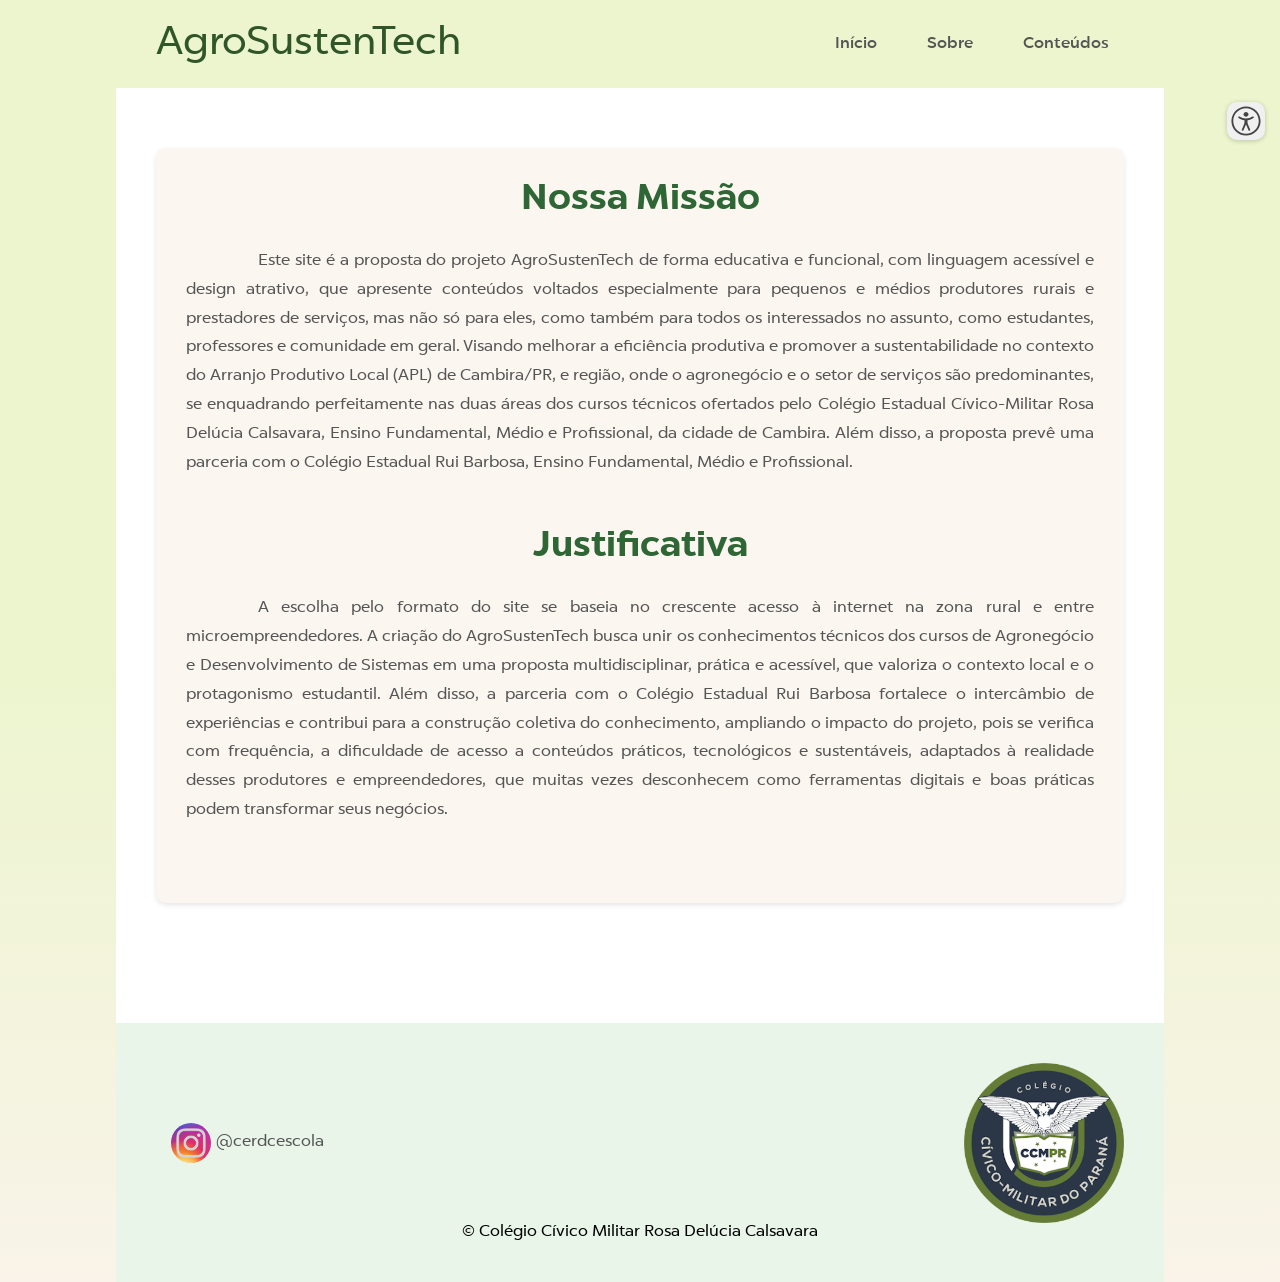
==== commit 641fae71: "general improvements" ====
--- a/about/index.html
+++ b/about/index.html
@@ -13,7 +13,7 @@
     <div class="main-width">
       <nav>
         <div>
-          <h1>AgroSustenTech</h1>
+          <a href="/index.html"><h1>AgroSustenTech</h1></a>
         </div>
         <div class="nav-links-wrapper">
           <ul>
@@ -71,7 +71,7 @@
           <li>
             <ul>
               <li>
-                <img src="../images/sm_5b37de3263964.jpg" alt="" />
+                <img src="../images/sm_5b37de3263964.png" alt="" />
                 <a href="https://www.instagram.com/cerdcescola/"
                   >@cerdcescola</a
                 >
--- a/styles/style.css
+++ b/styles/style.css
@@ -210,6 +210,11 @@
   color: #305528;
   font-size: 40px;
   font-weight: 400;
+
+}
+
+nav div:first-child a {
+    text-decoration: none !important
 }
 
 /* Styles for navigation links */
@@ -315,15 +320,16 @@
 }
 
 .info ul li {
-  flex: 1;
-  background: #fcf6f0;
-  padding: 20px;
+  flex: 0.33;
+  flex-shrink: 0;
+  padding: 10px;
   border-radius: 10px;
   text-align: center;
   box-shadow: 0 2px 5px rgba(0, 0, 0, 0.1);
   margin: 0 10px;
   display: flex;
   flex-direction: column;
+  justify-content: space-between;
 }
 
 .info ul li:first-child {
@@ -338,8 +344,9 @@
   font-family: "ChronicaPro", sans-serif;
   color: #2e6635;
   font-size: 22px;
-  margin-bottom: 15px;
   font-weight: 700;
+  height: 100px;
+  align-self: flex-start !important;
 }
 
 .info ul li img {
@@ -367,7 +374,6 @@
   border-radius: 5px;
   font-size: 16px;
   font-weight: 400;
-  margin-top: auto;
   cursor: pointer;
   transition: background-color 0.3s ease;
   border-radius: 50px;
@@ -428,6 +434,7 @@
   height: 40px;
   border-radius: 50%;
   background-color: #d3d3d3;
+  margin: 5px;
 }
 
 footer > ul > li img {
@@ -571,7 +578,11 @@
 }
 
 .news-title {
+  font-family: "ChronicaPro", sans-serif;
   font-size: 48px;
+  line-height: 1.2;
+  margin-bottom: 20px;
+  font-weight: 700;
 }
 
 #markdown-content {
@@ -606,7 +617,7 @@
   color: #e0eee0;
   font-size: 20px;
   line-height: 1.6;
-  font-weight: 300; /* Light */
+  font-weight: 100; /* Light */
 }
 
 .about-content {
@@ -636,7 +647,7 @@
 .about-info-block p {
   font-family: "ChronicaPro", sans-serif;
   color: #555;
-  font-size: 18px;
+  font-size: 16px;
   line-height: 1.8;
   text-align: justify;
   font-weight: 400; /* Book/Regular */
